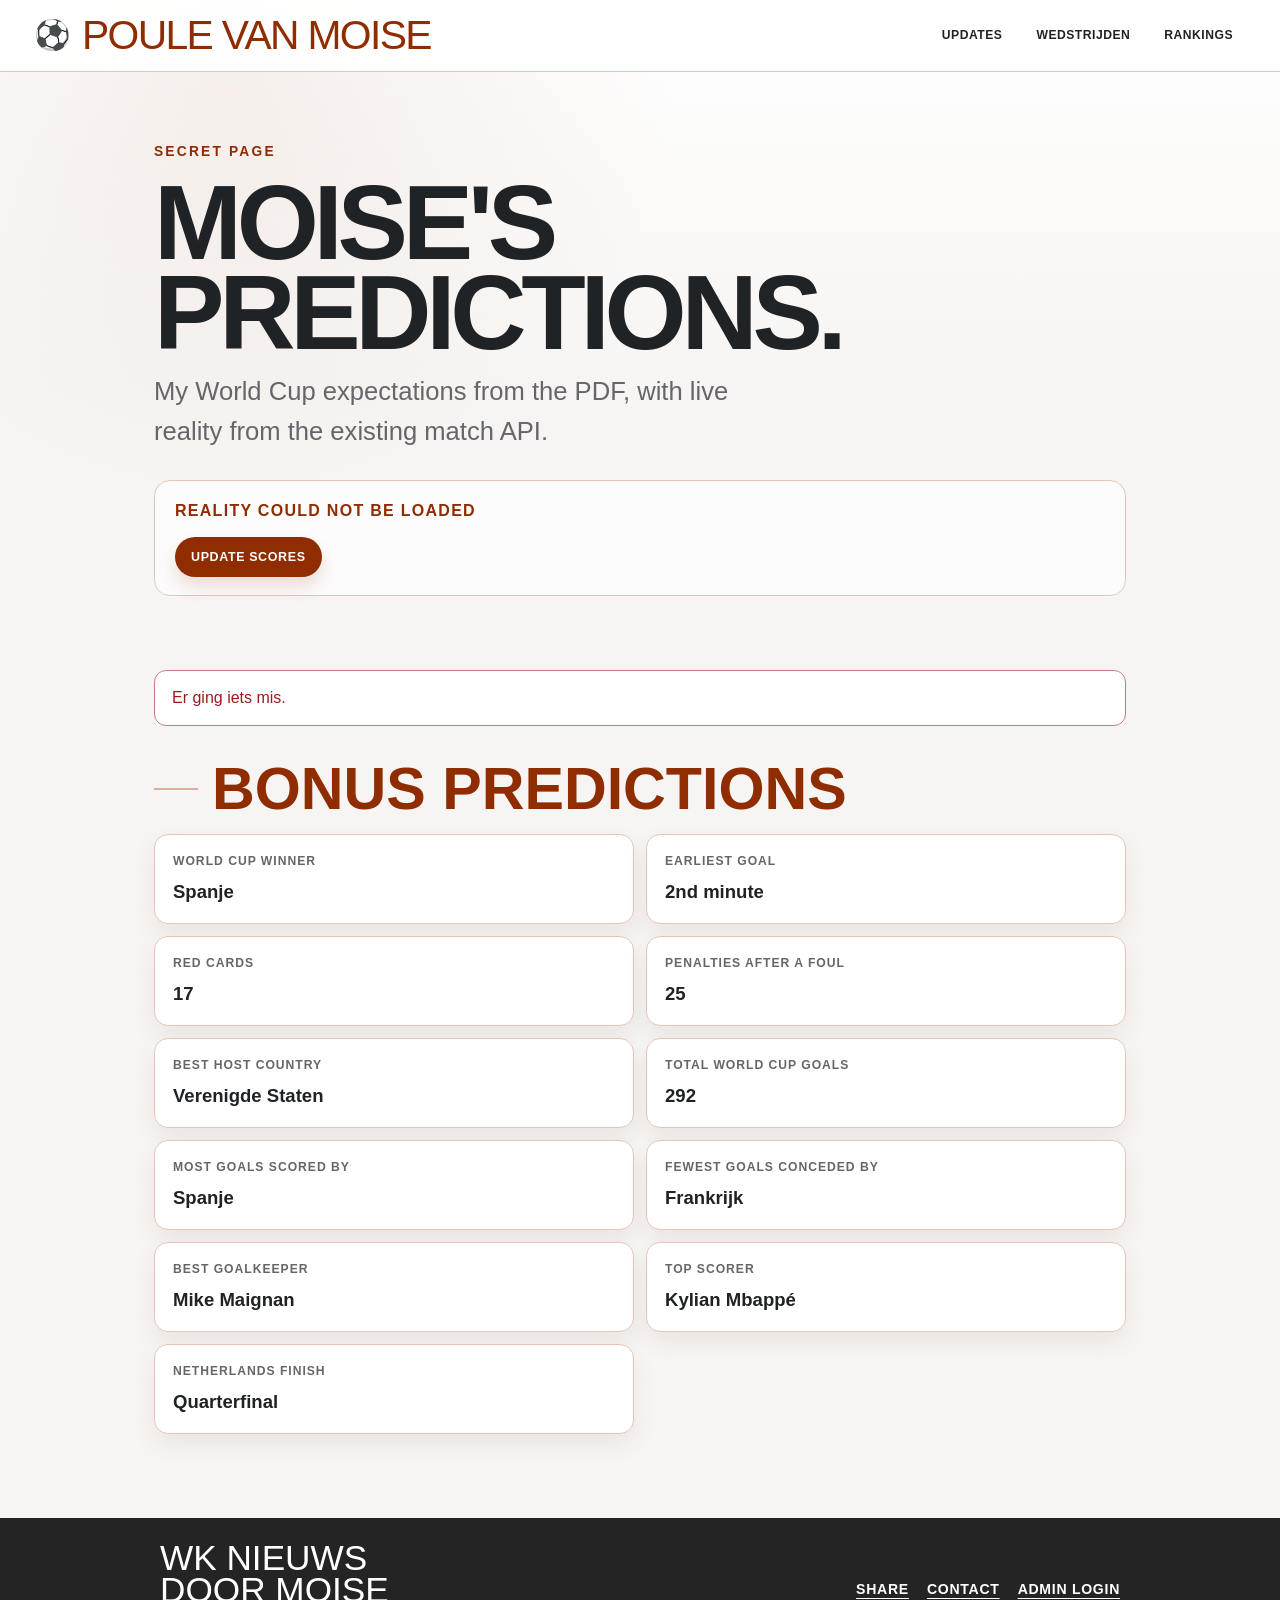
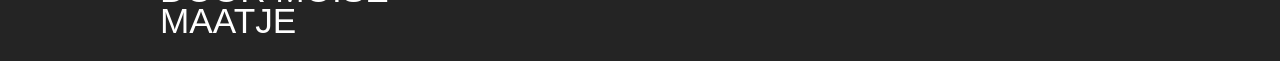
==== 765348.html @ 1ff624ca "Add files via upload" ====
<!doctype html>
<html lang="en">
<head>
  <meta charset="utf-8">
  <meta name="viewport" content="width=device-width, initial-scale=1">
  <meta name="theme-color" content="#8f2d00">
  <link rel="icon" type="image/svg+xml" href="/assets/favicon.svg">
  <title>Moise's World Cup Predictions | Poule van Moise</title>
  <meta name="robots" content="noindex, nofollow">
  <meta name="description" content="Hidden World Cup prediction page.">
  <link rel="stylesheet" href="/assets/css/app.css?v=polling-2">
</head>
<body data-page="poule">
  <header class="site-header">
    <a class="brand" href="/" aria-label="Poule van Moise startpagina">
      <span class="ball">⚽</span>
      <span>Poule van Moise</span>
    </a>
    <nav class="site-nav" aria-label="Hoofdnavigatie">
      <a href="/">Updates</a>
      <a href="/wedstrijden.html">Wedstrijden</a>
      <a href="/rankings.html">Rankings</a>
    </nav>
  </header>

  <main class="page page-poule">
    <section class="hero poule-hero">
      <p class="eyebrow">Secret page</p>
      <h1>Moise's predictions.</h1>
      <p>My World Cup expectations from the PDF, with live reality from the existing match API.</p>
      <div class="match-update-panel" aria-live="polite">
        <strong id="poule-status">Reality is loading...</strong>
        <span id="poule-source-info" hidden></span>
        <button class="refresh-button" id="poule-refresh" type="button">Update scores</button>
      </div>
    </section>

    <p id="poule-loading" class="empty-state">Predictions and results are loading...</p>
    <p id="poule-error" class="error-message" hidden></p>

    <section class="poule-section" id="poule-group-section" hidden>
      <div class="section-title"><span></span><h2>Group stage</h2></div>
      <div id="poule-groups" class="poule-groups"></div>
    </section>

    <section class="poule-section" id="poule-knockout-section" hidden>
      <div class="section-title"><span></span><h2>Knockout stage</h2></div>
      <div id="poule-knockouts" class="poule-knockouts"></div>
    </section>

    <section class="poule-section" id="poule-bonus-section">
      <div class="section-title"><span></span><h2>Bonus predictions</h2></div>
      <div id="poule-bonus" class="poule-bonus"></div>
    </section>
  </main>

  <footer class="site-footer">
    <div class="footer-inner">
      <h2>WK nieuws<br>door Moise<br>Maatje</h2>
      <div class="footer-actions">
        <button class="footer-link" id="share-site" type="button">Share</button>
        <a class="footer-link" href="mailto:moisemaatje2@gmail.com">Contact</a>
        <a class="footer-link" href="/admin-login.html">Admin login</a>
      </div>
    </div>
  </footer>

  <script src="/assets/js/app.js?v=polling-2" defer></script>
</body>
</html>
---- assets/css/app.css ----
@font-face { font-family: ImpactFallback; src: local(Impact); font-display: swap; }

:root {
  --orange: #8f2d00;
  --orange-2: #b84612;
  --accent: #ff6b2c;
  --ink: #202326;
  --muted: #66666a;
  --soft: #f7f5f3;
  --card: #ffffff;
  --line: #e7c4b7;
  --line-strong: #dcae9e;
  --shadow: 0 18px 38px rgba(82, 36, 16, .14);
  --radius: 16px;
  --max: 960px;
}

* { box-sizing: border-box; }

html {
  min-height: 100%;
  scroll-behavior: smooth;
  -webkit-text-size-adjust: 100%;
}

body {
  min-height: 100%;
  margin: 0;
  background: var(--soft);
  color: var(--ink);
  font-family: Arial, Helvetica, sans-serif;
  line-height: 1.5;
  text-rendering: optimizeLegibility;
}

body::before {
  content: "";
  position: fixed;
  inset: 0;
  z-index: -1;
  pointer-events: none;
  background: radial-gradient(circle at 18% 8%, rgba(143,45,0,.07), transparent 28rem), linear-gradient(180deg, #fff 0, var(--soft) 24rem);
}

a { color: inherit; }
button, input, textarea, select { font: inherit; }
img { max-width: 100%; height: auto; }
[hidden] { display: none !important; }

.site-header {
  position: sticky;
  top: 0;
  z-index: 30;
  display: flex;
  align-items: center;
  justify-content: space-between;
  gap: 18px;
  min-height: 72px;
  padding: 16px clamp(18px, 4vw, 34px);
  background: rgba(255,255,255,.93);
  border-bottom: 1px solid var(--line);
  backdrop-filter: blur(18px);
}

.brand {
  display: inline-flex;
  align-items: center;
  gap: 11px;
  color: var(--orange);
  text-decoration: none;
  text-transform: uppercase;
  font-family: ImpactFallback, Haettenschweiler, 'Arial Narrow Bold', sans-serif;
  font-size: clamp(1.55rem, 5vw, 2.55rem);
  line-height: .9;
  letter-spacing: -.04em;
  white-space: nowrap;
}

.ball {
  font-family: Arial, Helvetica, sans-serif;
  font-size: .72em;
  letter-spacing: 0;
}

.site-nav {
  display: flex;
  align-items: center;
  gap: 8px;
  flex-wrap: wrap;
  justify-content: flex-end;
}

.site-nav a,
.nav-button {
  appearance: none;
  border: 0;
  border-radius: 999px;
  padding: 10px 13px;
  background: transparent;
  color: var(--ink);
  text-decoration: none;
  font-size: .76rem;
  font-weight: 900;
  text-transform: uppercase;
  letter-spacing: .04em;
  cursor: pointer;
}

.site-nav a:hover,
.nav-button:hover,
.site-nav a[aria-current="page"] {
  background: #f2dfd8;
  color: var(--orange);
}

.page {
  width: min(100%, var(--max));
  margin: 0 auto;
  padding: clamp(34px, 6vw, 70px) clamp(18px, 4vw, 34px) 84px;
}

.page-feed,
.page-matches {
  width: min(100%, 760px);
}

.hero {
  padding: 0 0 clamp(34px, 6vw, 58px);
}

.eyebrow {
  display: block;
  margin: 0 0 14px;
  color: var(--orange);
  text-transform: uppercase;
  font-size: .86rem;
  font-weight: 900;
  letter-spacing: .16em;
}

.hero h1,
.panel h1,
.admin-topline h1 {
  margin: 0 0 14px;
  color: var(--orange);
  font-family: ImpactFallback, Haettenschweiler, 'Arial Narrow Bold', sans-serif;
  text-transform: uppercase;
  font-size: clamp(3.2rem, 13vw, 6.6rem);
  line-height: .86;
  letter-spacing: -.05em;
}

.panel h1,
.admin-topline h1 {
  color: var(--ink);
  font-size: clamp(2.7rem, 10vw, 4.8rem);
}

.hero p:not(.eyebrow) {
  max-width: 38rem;
  margin: 0;
  color: var(--muted);
  font-size: clamp(1.1rem, 3vw, 1.6rem);
  line-height: 1.55;
}

.btn {
  appearance: none;
  display: inline-flex;
  align-items: center;
  justify-content: center;
  gap: 8px;
  min-height: 52px;
  border-radius: 10px;
  padding: 13px 22px;
  text-decoration: none;
  font-weight: 900;
  text-transform: uppercase;
  cursor: pointer;
}

.btn-primary {
  border: 0;
  background: var(--orange);
  color: #fff;
  box-shadow: 0 12px 22px rgba(143,45,0,.24);
}

.btn-secondary {
  background: #fff;
  color: var(--orange);
  border: 1px solid var(--line-strong);
}

.btn-ghost {
  background: transparent;
  color: var(--orange);
  border: 1px solid var(--line-strong);
}

.btn:hover {
  transform: translateY(-1px);
}

.section-title {
  display: flex;
  align-items: center;
  gap: 14px;
  margin: 36px 0 18px;
}

.section-title span {
  width: 44px;
  height: 2px;
  background: var(--line-strong);
}

.section-title h2 {
  margin: 0;
  font-family: ImpactFallback, Haettenschweiler, 'Arial Narrow Bold', sans-serif;
  text-transform: uppercase;
  font-size: clamp(2.1rem, 8vw, 3.7rem);
  line-height: .9;
  color: var(--orange);
}

.update-card,
.match-card,
.panel,
.admin-item {
  background: rgba(255,255,255,.86);
  border: 1px solid var(--line);
  border-radius: var(--radius);
  overflow: hidden;
  box-shadow: 0 8px 22px rgba(82,36,16,.06);
}

.update-card {
  margin-bottom: 22px;
}

.update-card.latest {
  border-color: var(--orange);
  box-shadow: var(--shadow);
  background: #fffaf7;
}

.update-card.latest .tag::before {
  content: "Latest · ";
}

.update-inner {
  padding: clamp(22px, 5vw, 34px);
}

.update-meta,
.match-topline {
  display: flex;
  align-items: center;
  justify-content: space-between;
  gap: 12px;
  text-transform: uppercase;
  color: var(--muted);
  font-size: .82rem;
  font-weight: 900;
  letter-spacing: .04em;
}

.tag {
  color: var(--orange);
}

.update-date {
  white-space: nowrap;
}

.update-card h3 {
  margin: 18px 0 14px;
  font-family: ImpactFallback, Haettenschweiler, 'Arial Narrow Bold', sans-serif;
  text-transform: uppercase;
  font-size: clamp(2.3rem, 10vw, 4.4rem);
  line-height: .88;
  letter-spacing: -.04em;
}

.update-content {
  color: #4d4d50;
  font-size: 1.04rem;
}

.update-content h1,
.update-content h2,
.update-content h3 {
  font-family: ImpactFallback, Haettenschweiler, 'Arial Narrow Bold', sans-serif;
  text-transform: uppercase;
  color: var(--ink);
  line-height: .95;
}

.update-content a {
  color: var(--orange);
  font-weight: 900;
}

.update-content ul,
.update-content ol {
  padding-left: 1.3rem;
}

.photo-grid {
  display: grid;
  gap: 8px;
  margin: 22px 0 0;
}

.photo-grid.multi {
  grid-template-columns: repeat(2, 1fr);
}

.photo-grid img {
  width: 100%;
  display: block;
  aspect-ratio: 16 / 9;
  object-fit: cover;
  border-radius: 12px;
  background: #ddd;
}

.update-footer {
  display: flex;
  align-items: center;
  justify-content: space-between;
  gap: 12px;
  margin-top: 22px;
  padding-top: 16px;
  border-top: 1px solid var(--line);
}

.like-button {
  appearance: none;
  border: 0;
  background: transparent;
  color: var(--orange);
  font-weight: 900;
  cursor: pointer;
  display: inline-flex;
  align-items: center;
  gap: 10px;
  padding: 8px 0;
}

.like-button .heart {
  font-size: 1.5rem;
  line-height: 1;
}

.like-button:disabled {
  opacity: .55;
  cursor: wait;
}

.empty-state,
.error-message,
.notice {
  padding: 15px 17px;
  border-radius: 12px;
  background: #fff;
  border: 1px solid var(--line);
}

.error-message {
  color: #9e1b1b;
  border-color: #c57c7c;
}

.notice {
  color: #155724;
  border-color: #9ed0aa;
}

.match-update-panel {
  margin-top: 28px;
  display: grid;
  gap: 6px;
  background: rgba(255,255,255,.72);
  border: 1px solid var(--line);
  border-radius: var(--radius);
  padding: 18px 20px;
}

.match-update-panel strong {
  color: var(--orange);
  text-transform: uppercase;
  letter-spacing: .08em;
}

.match-update-panel span {
  color: var(--muted);
  font-size: .94rem;
}


.refresh-button {
  justify-self: start;
  margin-top: 8px;
  appearance: none;
  border: 0;
  border-radius: 999px;
  padding: 11px 16px;
  background: var(--orange);
  color: #fff;
  font-size: .78rem;
  font-weight: 900;
  text-transform: uppercase;
  letter-spacing: .05em;
  cursor: pointer;
  box-shadow: 0 10px 18px rgba(143,45,0,.16);
}

.refresh-button:hover {
  transform: translateY(-1px);
}

.refresh-button:disabled {
  cursor: wait;
  opacity: .62;
  transform: none;
}

.matches-list {
  display: grid;
  gap: 28px;
}

.matches-section {
  scroll-margin-top: 96px;
}

.match-card {
  padding: 0;
  scroll-margin-top: 110px;
}

.match-topline {
  padding: 22px 24px;
  border-bottom: 1px solid var(--line);
  background: rgba(255,255,255,.62);
}

.match-main {
  display: grid;
  grid-template-columns: 1fr auto 1fr;
  gap: clamp(10px, 3vw, 24px);
  align-items: center;
  padding: 34px 24px 24px;
}

.match-team {
  min-width: 0;
  display: grid;
  justify-items: center;
  gap: 11px;
  text-align: center;
  font-family: ImpactFallback, Haettenschweiler, 'Arial Narrow Bold', sans-serif;
  text-transform: uppercase;
  font-size: clamp(1.55rem, 6vw, 2.5rem);
  line-height: .9;
  letter-spacing: -.04em;
}

.match-team img,
.team-placeholder,
.team-flag {
  width: clamp(74px, 18vw, 108px);
  height: clamp(48px, 12vw, 68px);
  object-fit: cover;
  border-radius: 7px;
  box-shadow: 0 4px 10px rgba(0,0,0,.13);
}

.team-flag,
.team-placeholder {
  display: grid;
  place-items: center;
  font-size: clamp(2rem, 8vw, 3.2rem);
  background: #f1f1f1;
}

.match-score {
  display: inline-flex;
  align-items: center;
  justify-content: center;
  gap: 12px;
  min-width: 128px;
  color: var(--orange);
  font-family: ImpactFallback, Haettenschweiler, 'Arial Narrow Bold', sans-serif;
  font-size: clamp(3.6rem, 13vw, 5.4rem);
  line-height: .8;
}

.score-divider {
  color: #e5c2b6;
  padding-bottom: .05em;
}

.score-vs {
  font-size: 2.6rem;
  letter-spacing: .05em;
  text-transform: uppercase;
}

.match-details {
  margin: 0;
  padding: 0 24px 32px;
  color: var(--muted);
  text-align: center;
  font-size: clamp(1rem, 3vw, 1.24rem);
}

.match-details::before {
  content: "🏟️";
  margin-right: 8px;
  filter: grayscale(1);
}

.match-card.live {
  box-shadow: var(--shadow);
}

.match-card.live .tag {
  color: #177a3f;
}

.auth-page {
  display: grid;
  place-items: center;
  padding: 34px 18px 84px;
}

.auth-panel {
  width: min(100%, 460px);
}

.panel {
  padding: clamp(24px, 5vw, 38px);
}

.form {
  display: grid;
  gap: 22px;
}

.form label {
  display: grid;
  gap: 12px;
  color: var(--muted);
  font-weight: 900;
  text-transform: uppercase;
  letter-spacing: .06em;
  font-size: .85rem;
}

.form input,
.form textarea,
.form select {
  width: 100%;
  border: 1px solid var(--line-strong);
  border-radius: 14px;
  padding: 18px 20px;
  background: rgba(255,255,255,.72);
  color: var(--ink);
  font-size: 1rem;
  text-transform: none;
  letter-spacing: 0;
}

.form textarea {
  min-height: 340px;
  resize: vertical;
}

.form input::placeholder,
.form textarea::placeholder {
  color: #d9d9d9;
}

.form input:focus,
.form textarea:focus,
.form select:focus {
  outline: 4px solid rgba(143,45,0,.13);
  border-color: var(--orange);
}

.form input[type="file"] {
  border-style: dashed;
  min-height: 150px;
  display: grid;
  place-items: center;
  cursor: pointer;
}

.form-actions {
  display: flex;
  gap: 12px;
  flex-wrap: wrap;
}

.admin-page {
  width: min(100%, 980px);
}

.admin-topline {
  display: flex;
  align-items: end;
  justify-content: space-between;
  gap: 20px;
  margin-bottom: 28px;
}

.admin-list {
  display: grid;
  gap: 16px;
}

.admin-item {
  padding: 22px;
}

.admin-item h2 {
  margin: 0 0 8px;
  font-family: ImpactFallback, Haettenschweiler, 'Arial Narrow Bold', sans-serif;
  text-transform: uppercase;
  font-size: 2.2rem;
  line-height: .9;
}

.admin-item p {
  margin: 0 0 16px;
  color: var(--muted);
}

.admin-actions {
  display: flex;
  gap: 10px;
  flex-wrap: wrap;
}

.existing-photos {
  display: grid;
  gap: 12px;
}

.photo-admin {
  display: grid;
  grid-template-columns: 96px 1fr;
  gap: 12px;
  align-items: center;
  padding: 12px;
  background: #fff;
  border: 1px solid var(--line);
  border-radius: 12px;
}

.photo-admin img {
  width: 96px;
  height: 70px;
  object-fit: cover;
  border-radius: 8px;
}

.site-footer {
  display: block !important;
  visibility: visible !important;
  opacity: 1 !important;
  position: relative;
  z-index: 5;
  width: 100%;
  margin: 0;
  padding: 24px;
  background: #242424;
  color: #fff;
}

.footer-inner {
  width: min(100%, var(--max));
  margin: 0 auto;
  display: flex;
  align-items: center;
  justify-content: space-between;
  gap: 18px;
  flex-wrap: wrap;
}

.site-footer h2 {
  margin: 0;
  font-family: ImpactFallback, Haettenschweiler, 'Arial Narrow Bold', sans-serif;
  font-size: clamp(1.35rem, 5vw, 2.2rem);
  line-height: .9;
  text-transform: uppercase;
  font-weight: 400;
}

.footer-actions {
  display: flex;
  gap: 18px;
  flex-wrap: wrap;
  align-items: center;
}

.footer-link {
  appearance: none;
  border: 0;
  background: transparent;
  padding: 0;
  color: #fff;
  text-decoration: underline;
  text-underline-offset: 4px;
  font-size: .88rem;
  font-weight: 800;
  text-transform: uppercase;
  letter-spacing: .05em;
  cursor: pointer;
}

.footer-link:hover {
  color: #f0c5b4;
}

.updates-list {
  display: grid;
  gap: 22px;
}

@media (max-width: 920px) {
  body {
    min-height: 100%;
    padding-bottom: 0;
    overflow-x: hidden;
  }

  .site-header {
    position: sticky;
    top: 0;
    min-height: 0;
    padding: 10px 14px 12px;
    flex-direction: column;
    align-items: stretch;
    justify-content: flex-start;
    gap: 10px;
  }

  .brand {
    display: inline-flex !important;
    align-self: center;
    visibility: visible !important;
    opacity: 1 !important;
    position: relative;
    z-index: 2;
    font-size: clamp(1.45rem, 9vw, 2.25rem);
    max-width: 100%;
    overflow: hidden;
    text-overflow: ellipsis;
  }

  .brand span:last-child {
    display: inline !important;
  }

  .site-header .site-nav {
    position: static;
    z-index: 1;
    display: grid;
    grid-template-columns: repeat(2, minmax(0, 1fr));
    gap: 8px;
    width: 100%;
    padding: 0;
    background: transparent;
    border: 0;
    box-shadow: none;
    backdrop-filter: none;
  }

  .site-nav a,
  .nav-button {
    border-radius: 999px;
    min-height: 42px;
    padding: 8px 10px;
    font-size: .72rem;
    display: grid;
    place-items: center;
    text-align: center;
    background: #f6e5df;
  }

  .site-nav a::before,
  .nav-button::before {
    content: none !important;
  }

  .site-nav a[aria-current="page"],
  .nav-button:hover {
    background: var(--accent);
    color: #fff;
  }

  .page {
    padding-top: 40px;
    padding-inline: 14px;
    padding-bottom: 48px;
  }

  .hero h1 {
    font-size: clamp(3.5rem, 17vw, 5.2rem);
  }

  .hero p:not(.eyebrow) {
    font-size: 1.45rem;
  }

  .match-main {
    padding: 34px 20px 22px;
    gap: 8px;
  }

  .match-topline {
    padding: 18px 20px;
    font-size: .78rem;
  }

  .match-score {
    min-width: 108px;
    gap: 8px;
  }

  .match-details {
    padding-bottom: 28px;
  }

  .form textarea {
    min-height: 420px;
  }

  .form-actions .btn {
    width: 100%;
  }

  .admin-topline {
    align-items: stretch;
    flex-direction: column;
  }

  .site-footer {
    display: block !important;
    visibility: visible !important;
    opacity: 1 !important;
    position: relative !important;
    left: auto !important;
    right: auto !important;
    bottom: auto !important;
    z-index: 5;
    width: 100%;
    margin: 0;
    padding: 24px 14px max(24px, env(safe-area-inset-bottom));
    background: #242424;
    color: #fff;
    transform: none !important;
  }

  .footer-inner {
    width: 100%;
    max-width: var(--max);
    margin: 0 auto;
    display: flex;
    flex-direction: column;
    align-items: flex-start;
    justify-content: flex-start;
    gap: 14px;
  }

  .footer-actions {
    display: flex;
    flex-direction: column;
    align-items: flex-start;
    gap: 10px;
  }
}

@media (max-width: 390px) {
  .match-team {
    font-size: 1.34rem;
  }

  .match-score {
    min-width: 92px;
    font-size: 3.2rem;
  }

  .match-team img,
  .team-placeholder,
  .team-flag {
    width: 64px;
    height: 42px;
  }
}

@media (prefers-reduced-motion: reduce) {
  *,
  *::before,
  *::after {
    scroll-behavior: auto !important;
    transition: none !important;
    animation: none !important;
  }
}

.page-rankings {
  width: min(100%, 760px);
}

.ranking-update-panel {
  margin-top: 28px;
  display: grid;
  gap: 6px;
  background: rgba(255,255,255,.72);
  border: 1px solid var(--line);
  border-radius: var(--radius);
  padding: 18px 20px;
}

.ranking-update-panel strong {
  color: var(--orange);
  text-transform: uppercase;
  letter-spacing: .08em;
}

.ranking-update-panel span {
  color: var(--muted);
  font-size: .94rem;
}

.rankings-list {
  display: grid;
  gap: 12px;
  margin: 0;
  padding: 0;
  list-style: none;
  counter-reset: ranking;
}

.ranking-item {
  display: grid;
  grid-template-columns: auto 1fr;
  align-items: center;
  gap: 18px;
  padding: clamp(16px, 4vw, 22px);
  background: rgba(255,255,255,.86);
  border: 1px solid var(--line);
  border-radius: var(--radius);
  box-shadow: 0 8px 22px rgba(82,36,16,.06);
}

.ranking-item:first-child {
  border-color: var(--orange);
  background: #fffaf7;
  box-shadow: var(--shadow);
}

.ranking-number {
  width: clamp(48px, 12vw, 64px);
  height: clamp(48px, 12vw, 64px);
  display: grid;
  place-items: center;
  border-radius: 50%;
  background: var(--orange);
  color: #fff;
  font-family: ImpactFallback, Haettenschweiler, 'Arial Narrow Bold', sans-serif;
  font-size: clamp(1.8rem, 6vw, 2.7rem);
  line-height: .9;
}

.ranking-name {
  min-width: 0;
  color: var(--ink);
  font-family: ImpactFallback, Haettenschweiler, 'Arial Narrow Bold', sans-serif;
  text-transform: uppercase;
  font-size: clamp(2.1rem, 8vw, 3.9rem);
  line-height: .88;
  letter-spacing: -.04em;
  overflow-wrap: anywhere;
}

.admin-help {
  margin: -4px 0 24px;
  color: var(--muted);
  font-size: 1.02rem;
}

.admin-topline-actions {
  display: flex;
  gap: 12px;
  flex-wrap: wrap;
  justify-content: flex-end;
}

@media (max-width: 920px) {
  .site-header .site-nav {
    grid-template-columns: repeat(auto-fit, minmax(112px, 1fr));
  }

  .ranking-item {
    gap: 14px;
  }

  .admin-topline-actions {
    justify-content: stretch;
  }

  .admin-topline-actions .btn {
    width: 100%;
  }
}

.page-poule {
  width: min(100%, 1040px);
}

.poule-hero h1 {
  color: var(--ink);
}

.poule-section {
  margin-top: 22px;
}

.poule-groups,
.poule-knockouts {
  display: grid;
  gap: 18px;
}

.poule-card {
  overflow: hidden;
  border: 1px solid var(--line);
  border-radius: var(--radius);
  background: rgba(255,255,255,.88);
  box-shadow: var(--shadow);
}

.poule-card h3 {
  margin: 0;
  padding: 20px 22px 14px;
  color: var(--orange);
  font-family: ImpactFallback, Haettenschweiler, 'Arial Narrow Bold', sans-serif;
  font-size: clamp(2rem, 7vw, 3.4rem);
  line-height: .9;
  letter-spacing: -.04em;
  text-transform: uppercase;
  border-bottom: 1px solid var(--line);
}

.poule-table-wrap {
  overflow-x: auto;
}

.poule-table {
  width: 100%;
  border-collapse: collapse;
  min-width: 680px;
}

.poule-table th,
.poule-table td {
  padding: 13px 15px;
  border-bottom: 1px solid #f0d7cd;
  text-align: left;
  vertical-align: top;
}

.poule-table th {
  color: var(--orange);
  background: #fff7f3;
  font-size: .72rem;
  font-weight: 900;
  letter-spacing: .12em;
  text-transform: uppercase;
}

.poule-table td {
  color: var(--ink);
  font-size: .94rem;
}

.poule-table tbody tr:last-child td {
  border-bottom: 0;
}

.poule-reality {
  display: inline-flex;
  align-items: center;
  min-height: 30px;
  border-radius: 999px;
  padding: 5px 10px;
  font-weight: 900;
}

.poule-reality.is-known {
  background: #f2dfd8;
  color: var(--orange);
}

.poule-reality.is-pending {
  background: #f3f3f3;
  color: var(--muted);
}

.bonus-grid {
  display: grid;
  grid-template-columns: repeat(2, minmax(0, 1fr));
  gap: 12px;
}

.bonus-card {
  padding: 17px 18px;
  border: 1px solid var(--line);
  border-radius: 14px;
  background: #fff;
  box-shadow: 0 10px 24px rgba(82, 36, 16, .08);
}

.bonus-card span {
  display: block;
  margin-bottom: 8px;
  color: var(--muted);
  font-size: .76rem;
  font-weight: 900;
  letter-spacing: .08em;
  text-transform: uppercase;
}

.bonus-card strong {
  display: block;
  color: var(--ink);
  font-size: 1.16rem;
}

@media (max-width: 720px) {
  .poule-table,
  .poule-table thead,
  .poule-table tbody,
  .poule-table th,
  .poule-table td,
  .poule-table tr {
    display: block;
    min-width: 0;
  }

  .poule-table thead {
    display: none;
  }

  .poule-table tr {
    padding: 12px 0;
    border-bottom: 1px solid #f0d7cd;
  }

  .poule-table tbody tr:last-child {
    border-bottom: 0;
  }

  .poule-table td {
    display: grid;
    grid-template-columns: 84px 1fr;
    gap: 12px;
    padding: 7px 15px;
    border-bottom: 0;
  }

  .poule-table td::before {
    content: attr(data-label);
    color: var(--orange);
    font-size: .68rem;
    font-weight: 900;
    letter-spacing: .1em;
    text-transform: uppercase;
  }

  .bonus-grid {
    grid-template-columns: 1fr;
  }
}

.poule-points {
  display: inline-flex;
  align-items: center;
  justify-content: center;
  min-width: 38px;
  min-height: 30px;
  border-radius: 999px;
  padding: 5px 10px;
  font-weight: 900;
}

.poule-points.is-known {
  background: var(--orange);
  color: #fff;
}

.poule-points.is-pending {
  background: #f3f3f3;
  color: var(--muted);
}

.poule-final-card {
  border-color: rgba(255, 168, 0, 0.48);
  box-shadow: 0 18px 46px rgba(143, 45, 0, 0.2);
}

.poule-final-title {
  letter-spacing: 0.06em;
  text-transform: uppercase;
}
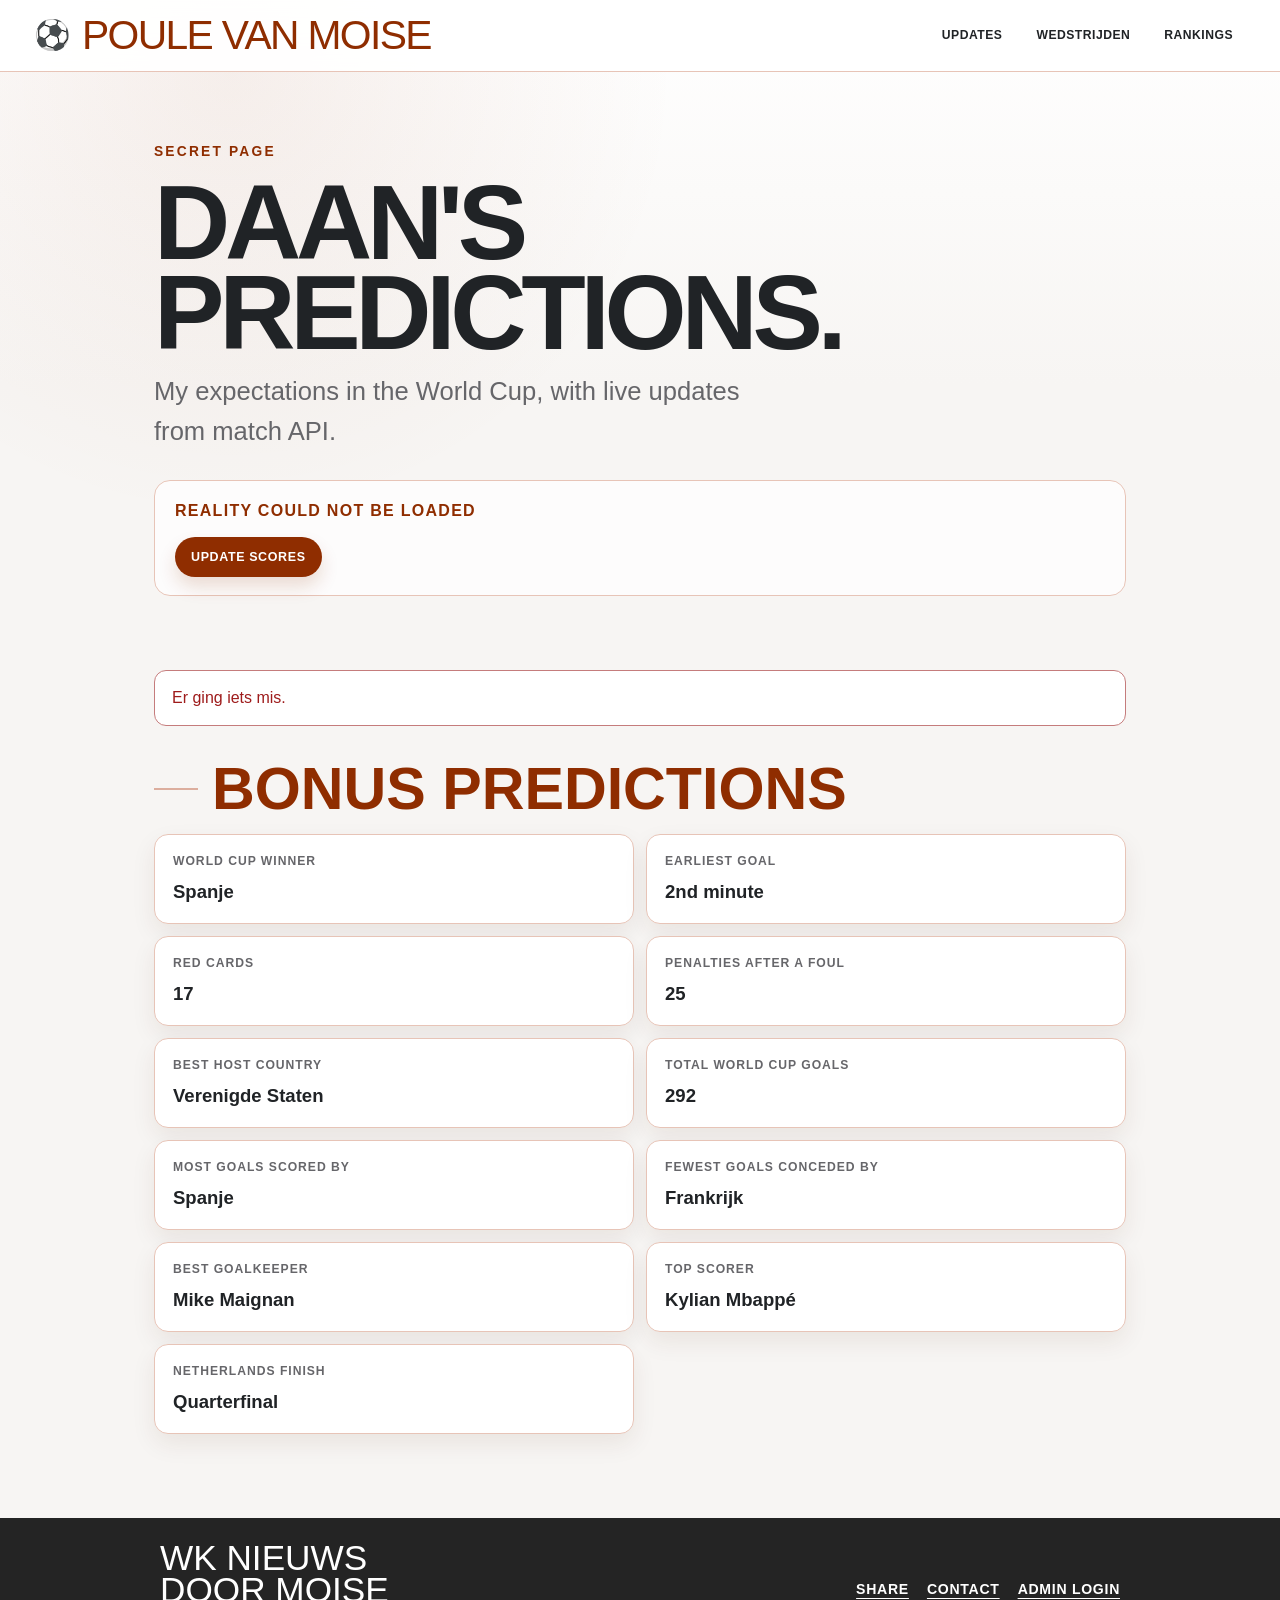
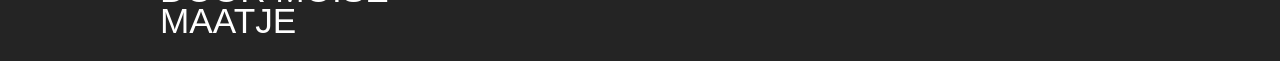
==== commit cbcd52d0: "Update 765348.html" ====
--- a/765348.html
+++ b/765348.html
@@ -5,7 +5,7 @@
   <meta name="viewport" content="width=device-width, initial-scale=1">
   <meta name="theme-color" content="#8f2d00">
   <link rel="icon" type="image/svg+xml" href="/assets/favicon.svg">
-  <title>Moise's World Cup Predictions | Poule van Moise</title>
+  <title>Daan's World Cup Predictions | Poule van Moise</title>
   <meta name="robots" content="noindex, nofollow">
   <meta name="description" content="Hidden World Cup prediction page.">
   <link rel="stylesheet" href="/assets/css/app.css?v=polling-2">
@@ -26,8 +26,8 @@
   <main class="page page-poule">
     <section class="hero poule-hero">
       <p class="eyebrow">Secret page</p>
-      <h1>Moise's predictions.</h1>
-      <p>My World Cup expectations from the PDF, with live reality from the existing match API.</p>
+      <h1>Daan's predictions.</h1>
+      <p>My expectations in the World Cup, with live updates from match API.</p>
       <div class="match-update-panel" aria-live="polite">
         <strong id="poule-status">Reality is loading...</strong>
         <span id="poule-source-info" hidden></span>
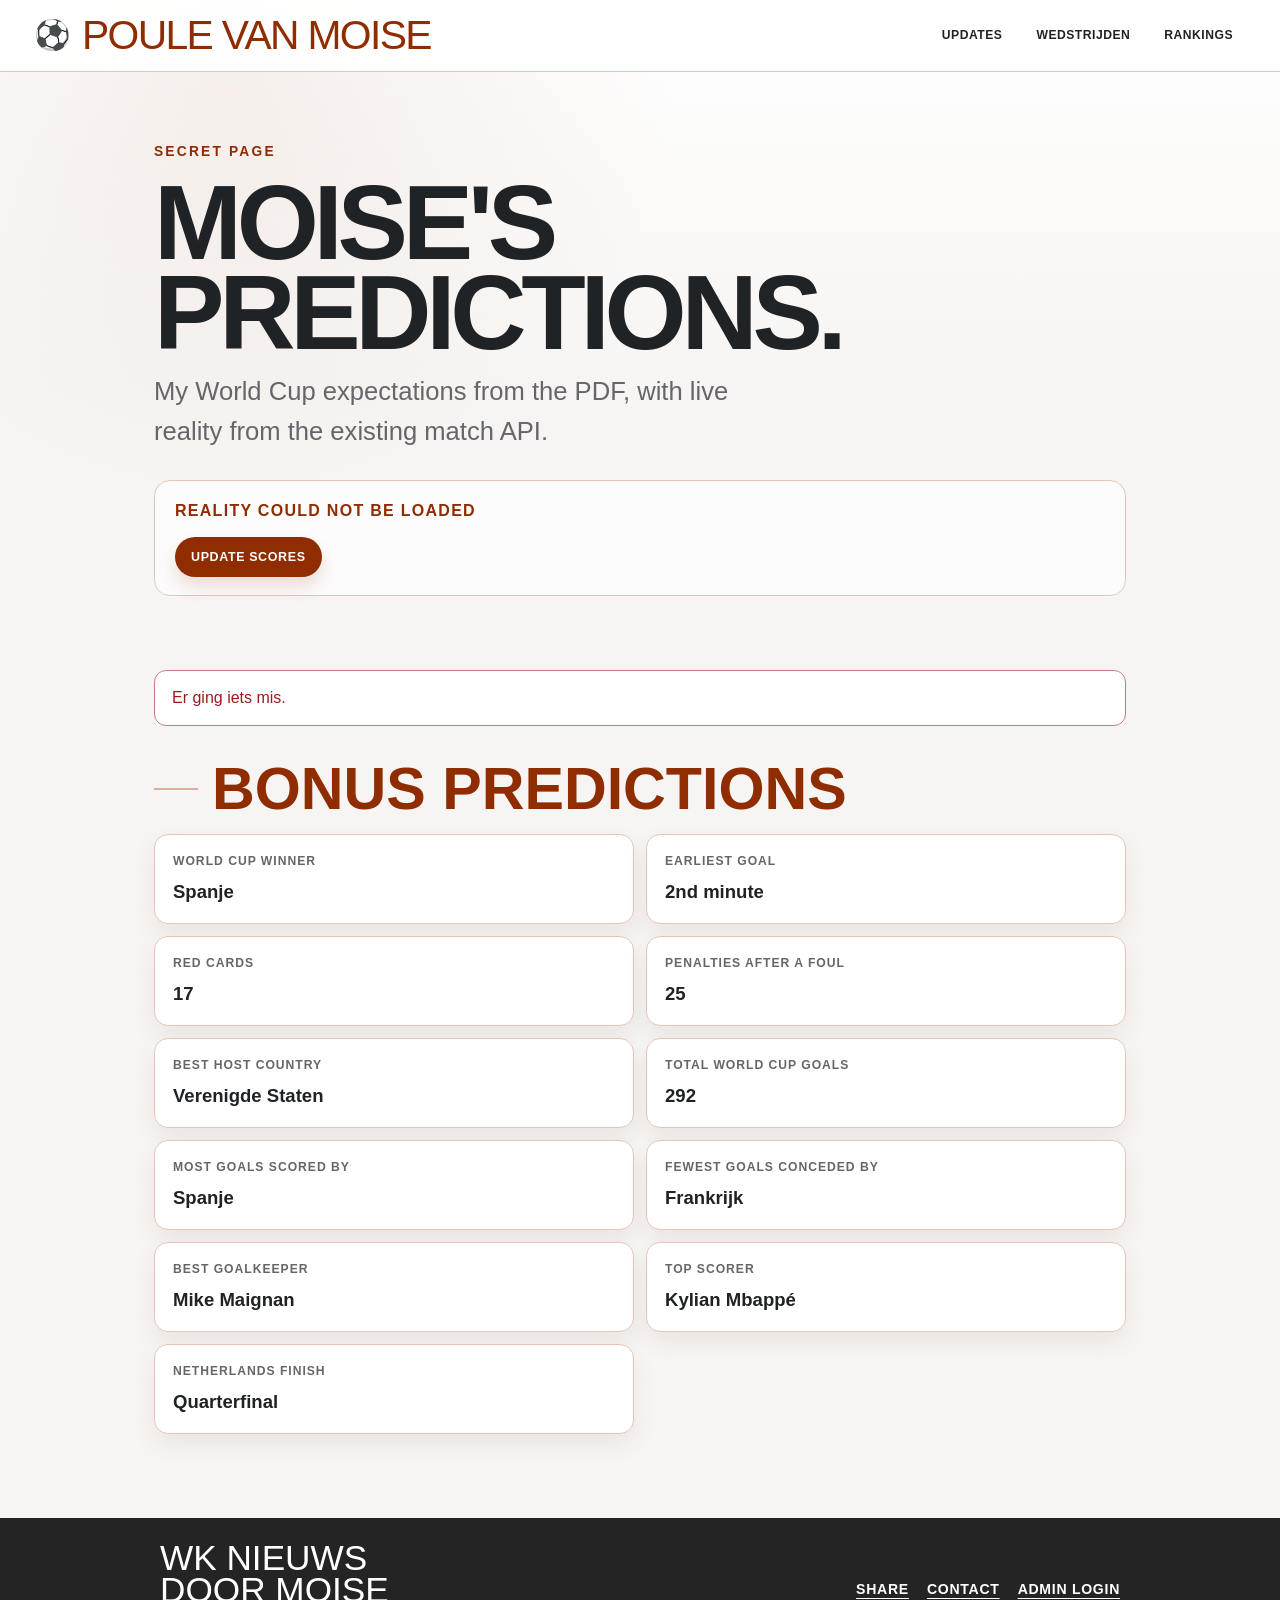
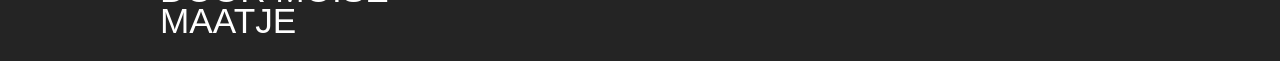
==== commit 252cf024: "Add files via upload" ====
--- a/765348.html
+++ b/765348.html
@@ -5,10 +5,10 @@
   <meta name="viewport" content="width=device-width, initial-scale=1">
   <meta name="theme-color" content="#8f2d00">
   <link rel="icon" type="image/svg+xml" href="/assets/favicon.svg">
-  <title>Daan's World Cup Predictions | Poule van Moise</title>
+  <title>Moise's World Cup Predictions | Poule van Moise</title>
   <meta name="robots" content="noindex, nofollow">
   <meta name="description" content="Hidden World Cup prediction page.">
-  <link rel="stylesheet" href="/assets/css/app.css?v=polling-2">
+  <link rel="stylesheet" href="/assets/css/app.css?v=matches-title-width-1">
 </head>
 <body data-page="poule">
   <header class="site-header">
@@ -26,8 +26,8 @@
   <main class="page page-poule">
     <section class="hero poule-hero">
       <p class="eyebrow">Secret page</p>
-      <h1>Daan's predictions.</h1>
-      <p>My expectations in the World Cup, with live updates from match API.</p>
+      <h1>Moise's predictions.</h1>
+      <p>My World Cup expectations from the PDF, with live reality from the existing match API.</p>
       <div class="match-update-panel" aria-live="polite">
         <strong id="poule-status">Reality is loading...</strong>
         <span id="poule-source-info" hidden></span>
--- a/assets/css/app.css
+++ b/assets/css/app.css
@@ -1219,3 +1219,22 @@
   letter-spacing: 0.06em;
   text-transform: uppercase;
 }
+
+/* Mobile fix: keep the matches hero title inside the page width */
+@media (max-width: 720px) {
+  .page-matches .hero h1 {
+    font-size: clamp(3.25rem, 15vw, 5.9rem);
+    line-height: 0.9;
+    max-width: 100%;
+    overflow-wrap: normal;
+    word-break: normal;
+    hyphens: none;
+  }
+}
+
+@media (max-width: 420px) {
+  .page-matches .hero h1 {
+    font-size: clamp(3rem, 14vw, 5.1rem);
+  }
+}
+
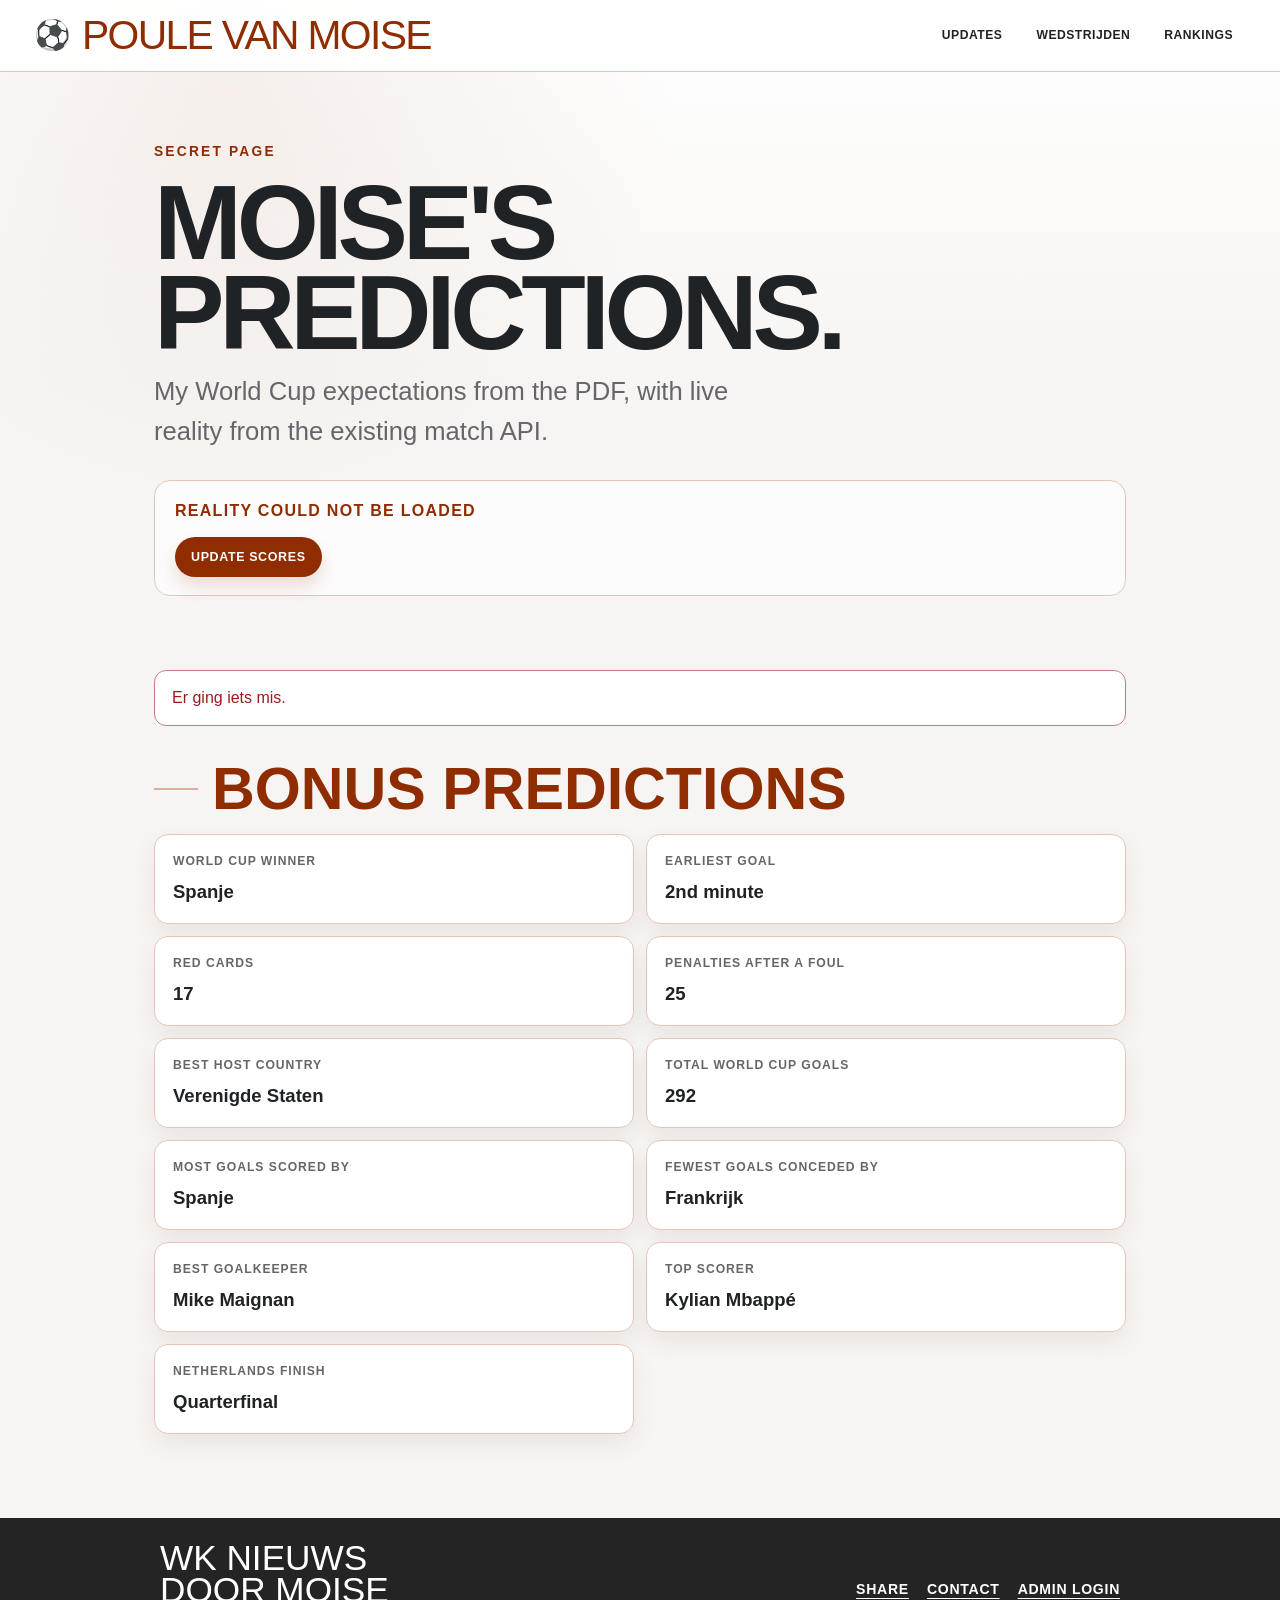
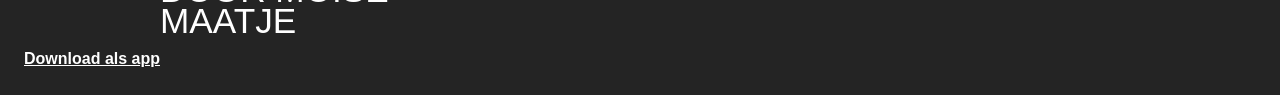
==== commit 2fbad9c0: "toevoegen van feature om als app te downloaden" ====
--- a/765348.html
+++ b/765348.html
@@ -4,11 +4,15 @@
   <meta charset="utf-8">
   <meta name="viewport" content="width=device-width, initial-scale=1">
   <meta name="theme-color" content="#8f2d00">
+  <link rel="manifest" href="/manifest.webmanifest">
+  <link rel="apple-touch-icon" href="/assets/apple-touch-icon.png">
+  <meta name="apple-mobile-web-app-capable" content="yes">
+  <meta name="apple-mobile-web-app-title" content="Poule van Moise">
   <link rel="icon" type="image/svg+xml" href="/assets/favicon.svg">
   <title>Moise's World Cup Predictions | Poule van Moise</title>
   <meta name="robots" content="noindex, nofollow">
   <meta name="description" content="Hidden World Cup prediction page.">
-  <link rel="stylesheet" href="/assets/css/app.css?v=matches-title-width-1">
+  <link rel="stylesheet" href="/assets/css/app.css?v=pwa-1">
 </head>
 <body data-page="poule">
   <header class="site-header">
@@ -63,8 +67,9 @@
         <a class="footer-link" href="/admin-login.html">Admin login</a>
       </div>
     </div>
+    <a href="#" data-install-app>Download als app</a>
   </footer>
 
-  <script src="/assets/js/app.js?v=polling-2" defer></script>
+  <script src="/assets/js/app.js?v=pwa-1" defer></script>
 </body>
 </html>
--- a/assets/css/app.css
+++ b/assets/css/app.css
@@ -1232,9 +1232,52 @@
   }
 }
 
-@media (max-width: 420px) {
+.mobile-break {
+  display: none;
+}
+
+@media (max-width: 720px) {
+  .mobile-break {
+    display: inline;
+  }
+
   .page-matches .hero h1 {
-    font-size: clamp(3rem, 14vw, 5.1rem);
-  }
-}
-
+    font-size: clamp(3rem, 13vw, 5rem);
+    line-height: 0.9;
+  }
+}
+
+.install-app-message {
+  position: fixed;
+  left: 50%;
+  bottom: 1rem;
+  z-index: 9999;
+  width: min(calc(100% - 2rem), 420px);
+  transform: translate(-50%, 130%);
+  opacity: 0;
+  pointer-events: none;
+  padding: 0.9rem 1rem;
+  border-radius: 1rem;
+  border: 2px solid rgba(143, 45, 0, 0.22);
+  background: #fff4e6;
+  color: #4b1d00;
+  box-shadow: 0 18px 45px rgba(75, 29, 0, 0.22);
+  font-weight: 800;
+  text-align: center;
+  transition: transform 180ms ease, opacity 180ms ease;
+}
+
+.install-app-message.is-visible {
+  transform: translate(-50%, 0);
+  opacity: 1;
+}
+
+.site-footer [data-install-app],
+footer [data-install-app] {
+  display: inline-flex;
+  align-items: center;
+  justify-content: center;
+  margin-top: 0.6rem;
+  font-weight: 900;
+}
+
